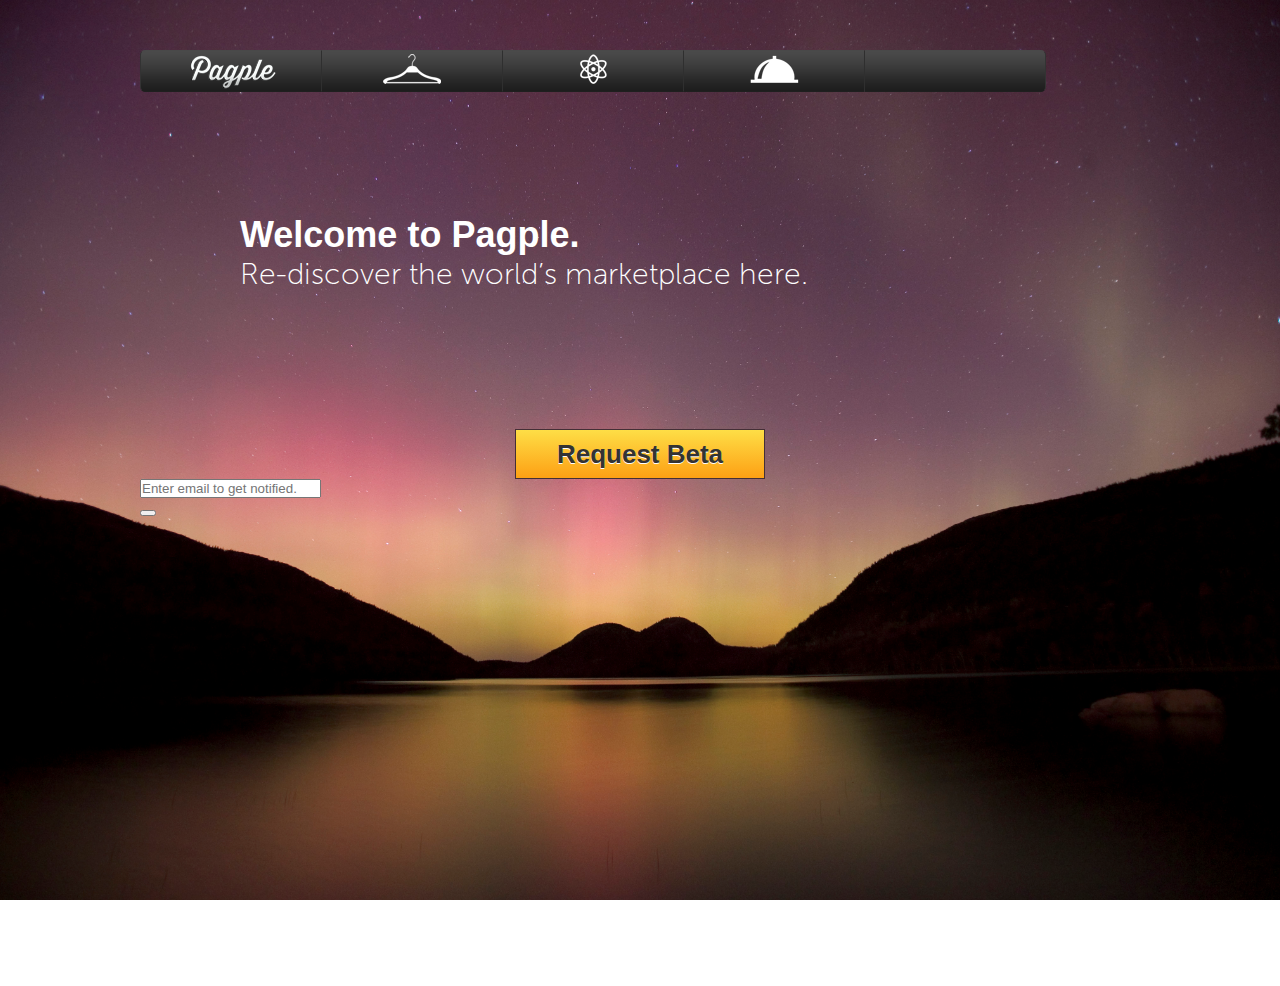
==== Alpha-resource/index.html @ 0ad55d5f "otw main alpha" ====
<!doctype html>
<html>
    
    <head>
        <meta charset="utf-8" prefix="og: http://ogp.me/ns# fb: http://ogp.me/ns/fb# 
                  website: http://ogp.me/ns/website#">
        <meta property="og:type" content="website">
        <meta property="og:url" content="http://pagple.com">
        <meta property="og:image" content="http://pagple.com/img/pagple-impact.jpg">
        <meta property="og:title" content="Pagple">
        <meta property="og:description" content="Reinventing the marketplace user experience">
        <title>Pagple - Reinventing the marketplace user experience</title>
        <!-- CSS LIBRARIES-->
        <link rel="icon" href="ico/favicon1.png" sizes="16x16">
        <link rel="stylesheet" href="css/pagple/pagple.css">
        <link rel="stylesheet" href="css/popover.css"></link>
        <!-- JQUERY LIBRARIES-->
        <script type="text/javascript" src="js/lib/jquery.js"></script>
        <script type="text/javascript" src="js/lib/jquery-ui.js"></script>
        <script type="text/javascript" src="js/lib/jquery-ui-min.js"></script>
        <script type="text/javascript" src="js/lib/jquery.validate.js"></script>
        <script type="text/javascript" src="js/lib/jquery.popover.js"></script>
        <!-- CSS -->
        <link rel="stylesheet" href="css/main-style.css">
        <link rel="stylesheet" href="css/pagpleMainNav.css">
        <link rel="stylesheet" href="css/font.css">
    </head>
    
    <body>
        <div id="body-container">
            <!-- Header -->
            <header></header>
            <nav>
                <ul id="pagpleNav">
                    <li>
                        <a href="http://www.pagple.com/" title="Pagple">
                            <img src="img/home-redir-logo.png" alt="Pagple Logo" />
                        </a>
                    </li>
                    <li>
                        <a href="fashion.html" title="Fashion">
                            <img src="img/fashion-ico.png" alt="" />
                        </a>
                    </li>
                    <li>
                        <a href="technology.html" title="Techonlogy">
                            <img src="img/tech-ico.png" alt="" />
                        </a>
                    </li>
                    <li>
                        <a href="food.html" title="Food">
                            <img src="img/food-ico.png" alt="" />
                        </a>
                    </li>
                    <li>
                        <a href="login.html" title="Sign in">
                            <img src="img/lock.png" alt="" />
                        </a>
                    </li>
                </ul>
            </nav>
            <!-- Body Contents -->
            <div id="body-content">
                <!-- Slogan -->
                <br/>
                <br/>
                <br/>
                <br/>
                <br/>
                <br/>
                <div id="slogan">
                     <h1 id="welcomeTextHeader">
                        Welcome to Pagple.
                    </h1>

                     <h2 id="welcomeText">
                        Re-discover the world’s marketplace here.
                    </h2>

                </div>
                <br/>
                <br/>
                <br/>
                <br/>
                <br/>
                <br/>
                <br/>
                <br/>
                <br/>
                <div id="requestBeta">
                    <button id="reqBetaButton" onclick="toggle(event, 'requestBeta');">Request Beta</button>
                </div>
                <script type="text/javascript">
                    // click on the div

                    function toggle(e, id) {
                        var el = document.getElementById(id);
                        $(el).fadeOut("fast");
                        // el.style.display = (el.style.display == 'none') ? 'block' : 'none';

                        // save it for hiding
                        toggle.el = el;

                        // stop the event right here
                        if (e.stopPropagation)
                            e.stopPropagation();
                        e.cancelBubble = true;
                        return false;
                    }

                     // click outside the div
                    document.onclick = function () {
                        if (toggle.el) {
                            toggle.el.style.display = 'none';
                        }
                    }
                </script>
                <div id="email-container">
                    <div id="email-background">
                        <form action="email.php" method="post" id="email-form">
                            <input type="text" id="email-field" name="email-field" placeholder="Enter email to get notified.">                
                            <button id="email-button"></button>
                        </form>
                    </div>
                </div>
            </div>
        </div>
    </body>

</html>
---- Alpha-resource/css/pagple/pagple.css ----
/*! jQuery UI - v1.10.1 - 2013-03-10
* http://jqueryui.com
* Includes: jquery.ui.core.css, jquery.ui.resizable.css, jquery.ui.selectable.css, jquery.ui.accordion.css, jquery.ui.autocomplete.css, jquery.ui.button.css, jquery.ui.datepicker.css, jquery.ui.dialog.css, jquery.ui.menu.css, jquery.ui.progressbar.css, jquery.ui.slider.css, jquery.ui.spinner.css, jquery.ui.tabs.css, jquery.ui.tooltip.css
* To view and modify this theme, visit http://jqueryui.com/themeroller/?ffDefault=helvetica%20neue%2C%20arial&fwDefault=normal&fsDefault=1.1em&cornerRadius=8px&bgColorHeader=%23f6f6f6&bgTextureHeader=highlight_soft&bgImgOpacityHeader=75&borderColorHeader=%23f6f6f6&fcHeader=%23222222&iconColorHeader=%23222222&bgColorContent=%232b2b2b&bgTextureContent=flat&bgImgOpacityContent=75&borderColorContent=%23aaaaaa&fcContent=%23ffffff&iconColorContent=%23ffffff&bgColorDefault=%23ededed&bgTextureDefault=glass&bgImgOpacityDefault=75&borderColorDefault=%23d3d3d3&fcDefault=%23555555&iconColorDefault=%23000000&bgColorHover=%23e6e6e6&bgTextureHover=glass&bgImgOpacityHover=75&borderColorHover=%23999999&fcHover=%23212121&iconColorHover=%23343233&bgColorActive=%23ffffff&bgTextureActive=glass&bgImgOpacityActive=65&borderColorActive=%23aaaaaa&fcActive=%23000000&iconColorActive=%23000000&bgColorHighlight=%23fbf9ee&bgTextureHighlight=glass&bgImgOpacityHighlight=55&borderColorHighlight=%235a5353&fcHighlight=%23363636&iconColorHighlight=%232e83ff&bgColorError=%23ffffff&bgTextureError=glass&bgImgOpacityError=95&borderColorError=%23cd0a0a&fcError=%23cd0a0a&iconColorError=%23cd0a0a&bgColorOverlay=%23aaaaaa&bgTextureOverlay=flat&bgImgOpacityOverlay=0&opacityOverlay=40&bgColorShadow=%23000000&bgTextureShadow=flat&bgImgOpacityShadow=0&opacityShadow=20&thicknessShadow=1px&offsetTopShadow=-1px&offsetLeftShadow=-1px&cornerRadiusShadow=1px
* Copyright (c) 2013 jQuery Foundation and other contributors Licensed MIT */

/* Layout helpers
----------------------------------*/
.ui-helper-hidden {
	display: none;
}
.ui-helper-hidden-accessible {
	border: 0;
	clip: rect(0 0 0 0);
	height: 1px;
	margin: -1px;
	overflow: hidden;
	padding: 0;
	position: absolute;
	width: 1px;
}
.ui-helper-reset {
	margin: 0;
	padding: 0;
	border: 0;
	outline: 0;
	line-height: 1.3;
	text-decoration: none;
	font-size: 100%;
	list-style: none;
}
.ui-helper-clearfix:before,
.ui-helper-clearfix:after {
	content: "";
	display: table;
	border-collapse: collapse;
}
.ui-helper-clearfix:after {
	clear: both;
}
.ui-helper-clearfix {
	min-height: 0; /* support: IE7 */
}
.ui-helper-zfix {
	width: 100%;
	height: 100%;
	top: 0;
	left: 0;
	position: absolute;
	opacity: 0;
	filter:Alpha(Opacity=0);
}

.ui-front {
	z-index: 100;
}


/* Interaction Cues
----------------------------------*/
.ui-state-disabled {
	cursor: default !important;
}


/* Icons
----------------------------------*/

/* states and images */
.ui-icon {
	display: block;
	text-indent: -99999px;
	overflow: hidden;
	background-repeat: no-repeat;
}


/* Misc visuals
----------------------------------*/

/* Overlays */
.ui-widget-overlay {
	position: fixed;
	top: 0;
	left: 0;
	width: 100%;
	height: 100%;
}
.ui-resizable {
	position: relative;
}
.ui-resizable-handle {
	position: absolute;
	font-size: 0.1px;
	display: block;
}
.ui-resizable-disabled .ui-resizable-handle,
.ui-resizable-autohide .ui-resizable-handle {
	display: none;
}
.ui-resizable-n {
	cursor: n-resize;
	height: 7px;
	width: 100%;
	top: -5px;
	left: 0;
}
.ui-resizable-s {
	cursor: s-resize;
	height: 7px;
	width: 100%;
	bottom: -5px;
	left: 0;
}
.ui-resizable-e {
	cursor: e-resize;
	width: 7px;
	right: -5px;
	top: 0;
	height: 100%;
}
.ui-resizable-w {
	cursor: w-resize;
	width: 7px;
	left: -5px;
	top: 0;
	height: 100%;
}
.ui-resizable-se {
	cursor: se-resize;
	width: 12px;
	height: 12px;
	right: 1px;
	bottom: 1px;
}
.ui-resizable-sw {
	cursor: sw-resize;
	width: 9px;
	height: 9px;
	left: -5px;
	bottom: -5px;
}
.ui-resizable-nw {
	cursor: nw-resize;
	width: 9px;
	height: 9px;
	left: -5px;
	top: -5px;
}
.ui-resizable-ne {
	cursor: ne-resize;
	width: 9px;
	height: 9px;
	right: -5px;
	top: -5px;
}
.ui-selectable-helper {
	position: absolute;
	z-index: 100;
	border: 1px dotted black;
}
.ui-accordion .ui-accordion-header {
	display: block;
	cursor: pointer;
	position: relative;
	margin-top: 2px;
	padding: .5em .5em .5em .7em;
	min-height: 0; /* support: IE7 */
}
.ui-accordion .ui-accordion-icons {
	padding-left: 2.2em;
}
.ui-accordion .ui-accordion-noicons {
	padding-left: .7em;
}
.ui-accordion .ui-accordion-icons .ui-accordion-icons {
	padding-left: 2.2em;
}
.ui-accordion .ui-accordion-header .ui-accordion-header-icon {
	position: absolute;
	left: .5em;
	top: 50%;
	margin-top: -8px;
}
.ui-accordion .ui-accordion-content {
	padding: 1em 2.2em;
	border-top: 0;
	overflow: auto;
}
.ui-autocomplete {
	position: absolute;
	top: 0;
	left: 0;
	cursor: default;
}
.ui-button {
	display: inline-block;
	position: relative;
	padding: 0;
	line-height: normal;
	margin-right: .1em;
	cursor: pointer;
	vertical-align: middle;
	text-align: center;
	overflow: visible; /* removes extra width in IE */
}
.ui-button,
.ui-button:link,
.ui-button:visited,
.ui-button:hover,
.ui-button:active {
	text-decoration: none;
}
/* to make room for the icon, a width needs to be set here */
.ui-button-icon-only {
	width: 2.2em;
}
/* button elements seem to need a little more width */
button.ui-button-icon-only {
	width: 2.4em;
}
.ui-button-icons-only {
	width: 3.4em;
}
button.ui-button-icons-only {
	width: 3.7em;
}

/* button text element */
.ui-button .ui-button-text {
	display: block;
	line-height: normal;
}
.ui-button-text-only .ui-button-text {
	padding: .4em 1em;
}
.ui-button-icon-only .ui-button-text,
.ui-button-icons-only .ui-button-text {
	padding: .4em;
	text-indent: -9999999px;
}
.ui-button-text-icon-primary .ui-button-text,
.ui-button-text-icons .ui-button-text {
	padding: .4em 1em .4em 2.1em;
}
.ui-button-text-icon-secondary .ui-button-text,
.ui-button-text-icons .ui-button-text {
	padding: .4em 2.1em .4em 1em;
}
.ui-button-text-icons .ui-button-text {
	padding-left: 2.1em;
	padding-right: 2.1em;
}
/* no icon support for input elements, provide padding by default */
input.ui-button {
	padding: .4em 1em;
}

/* button icon element(s) */
.ui-button-icon-only .ui-icon,
.ui-button-text-icon-primary .ui-icon,
.ui-button-text-icon-secondary .ui-icon,
.ui-button-text-icons .ui-icon,
.ui-button-icons-only .ui-icon {
	position: absolute;
	top: 50%;
	margin-top: -8px;
}
.ui-button-icon-only .ui-icon {
	left: 50%;
	margin-left: -8px;
}
.ui-button-text-icon-primary .ui-button-icon-primary,
.ui-button-text-icons .ui-button-icon-primary,
.ui-button-icons-only .ui-button-icon-primary {
	left: .5em;
}
.ui-button-text-icon-secondary .ui-button-icon-secondary,
.ui-button-text-icons .ui-button-icon-secondary,
.ui-button-icons-only .ui-button-icon-secondary {
	right: .5em;
}

/* button sets */
.ui-buttonset {
	margin-right: 7px;
}
.ui-buttonset .ui-button {
	margin-left: 0;
	margin-right: -.3em;
}

/* workarounds */
/* reset extra padding in Firefox, see h5bp.com/l */
input.ui-button::-moz-focus-inner,
button.ui-button::-moz-focus-inner {
	border: 0;
	padding: 0;
}
.ui-datepicker {
	width: 17em;
	padding: .2em .2em 0;
	display: none;
}
.ui-datepicker .ui-datepicker-header {
	position: relative;
	padding: .2em 0;
}
.ui-datepicker .ui-datepicker-prev,
.ui-datepicker .ui-datepicker-next {
	position: absolute;
	top: 2px;
	width: 1.8em;
	height: 1.8em;
}
.ui-datepicker .ui-datepicker-prev-hover,
.ui-datepicker .ui-datepicker-next-hover {
	top: 1px;
}
.ui-datepicker .ui-datepicker-prev {
	left: 2px;
}
.ui-datepicker .ui-datepicker-next {
	right: 2px;
}
.ui-datepicker .ui-datepicker-prev-hover {
	left: 1px;
}
.ui-datepicker .ui-datepicker-next-hover {
	right: 1px;
}
.ui-datepicker .ui-datepicker-prev span,
.ui-datepicker .ui-datepicker-next span {
	display: block;
	position: absolute;
	left: 50%;
	margin-left: -8px;
	top: 50%;
	margin-top: -8px;
}
.ui-datepicker .ui-datepicker-title {
	margin: 0 2.3em;
	line-height: 1.8em;
	text-align: center;
}
.ui-datepicker .ui-datepicker-title select {
	font-size: 1em;
	margin: 1px 0;
}
.ui-datepicker select.ui-datepicker-month-year {
	width: 100%;
}
.ui-datepicker select.ui-datepicker-month,
.ui-datepicker select.ui-datepicker-year {
	width: 49%;
}
.ui-datepicker table {
	width: 100%;
	font-size: .9em;
	border-collapse: collapse;
	margin: 0 0 .4em;
}
.ui-datepicker th {
	padding: .7em .3em;
	text-align: center;
	font-weight: bold;
	border: 0;
}
.ui-datepicker td {
	border: 0;
	padding: 1px;
}
.ui-datepicker td span,
.ui-datepicker td a {
	display: block;
	padding: .2em;
	text-align: right;
	text-decoration: none;
}
.ui-datepicker .ui-datepicker-buttonpane {
	background-image: none;
	margin: .7em 0 0 0;
	padding: 0 .2em;
	border-left: 0;
	border-right: 0;
	border-bottom: 0;
}
.ui-datepicker .ui-datepicker-buttonpane button {
	float: right;
	margin: .5em .2em .4em;
	cursor: pointer;
	padding: .2em .6em .3em .6em;
	width: auto;
	overflow: visible;
}
.ui-datepicker .ui-datepicker-buttonpane button.ui-datepicker-current {
	float: left;
}

/* with multiple calendars */
.ui-datepicker.ui-datepicker-multi {
	width: auto;
}
.ui-datepicker-multi .ui-datepicker-group {
	float: left;
}
.ui-datepicker-multi .ui-datepicker-group table {
	width: 95%;
	margin: 0 auto .4em;
}
.ui-datepicker-multi-2 .ui-datepicker-group {
	width: 50%;
}
.ui-datepicker-multi-3 .ui-datepicker-group {
	width: 33.3%;
}
.ui-datepicker-multi-4 .ui-datepicker-group {
	width: 25%;
}
.ui-datepicker-multi .ui-datepicker-group-last .ui-datepicker-header,
.ui-datepicker-multi .ui-datepicker-group-middle .ui-datepicker-header {
	border-left-width: 0;
}
.ui-datepicker-multi .ui-datepicker-buttonpane {
	clear: left;
}
.ui-datepicker-row-break {
	clear: both;
	width: 100%;
	font-size: 0;
}

/* RTL support */
.ui-datepicker-rtl {
	direction: rtl;
}
.ui-datepicker-rtl .ui-datepicker-prev {
	right: 2px;
	left: auto;
}
.ui-datepicker-rtl .ui-datepicker-next {
	left: 2px;
	right: auto;
}
.ui-datepicker-rtl .ui-datepicker-prev:hover {
	right: 1px;
	left: auto;
}
.ui-datepicker-rtl .ui-datepicker-next:hover {
	left: 1px;
	right: auto;
}
.ui-datepicker-rtl .ui-datepicker-buttonpane {
	clear: right;
}
.ui-datepicker-rtl .ui-datepicker-buttonpane button {
	float: left;
}
.ui-datepicker-rtl .ui-datepicker-buttonpane button.ui-datepicker-current,
.ui-datepicker-rtl .ui-datepicker-group {
	float: right;
}
.ui-datepicker-rtl .ui-datepicker-group-last .ui-datepicker-header,
.ui-datepicker-rtl .ui-datepicker-group-middle .ui-datepicker-header {
	border-right-width: 0;
	border-left-width: 1px;
}
.ui-dialog {
	position: absolute;
	top: 0;
	left: 0;
	padding: .2em;
	outline: 0;
}
.ui-dialog .ui-dialog-titlebar {
	padding: .4em 1em;
	position: relative;
}
.ui-dialog .ui-dialog-title {
	float: left;
	margin: .1em 0;
	white-space: nowrap;
	width: 90%;
	overflow: hidden;
	text-overflow: ellipsis;
}
.ui-dialog .ui-dialog-titlebar-close {
	position: absolute;
	right: .3em;
	top: 50%;
	width: 21px;
	margin: -10px 0 0 0;
	padding: 1px;
	height: 20px;
}
.ui-dialog .ui-dialog-content {
	position: relative;
	border: 0;
	padding: .5em 1em;
	background: none;
	overflow: auto;
}
.ui-dialog .ui-dialog-buttonpane {
	text-align: left;
	border-width: 1px 0 0 0;
	background-image: none;
	margin-top: .5em;
	padding: .3em 1em .5em .4em;
}
.ui-dialog .ui-dialog-buttonpane .ui-dialog-buttonset {
	float: right;
}
.ui-dialog .ui-dialog-buttonpane button {
	margin: .5em .4em .5em 0;
	cursor: pointer;
}
.ui-dialog .ui-resizable-se {
	width: 12px;
	height: 12px;
	right: -5px;
	bottom: -5px;
	background-position: 16px 16px;
}
.ui-draggable .ui-dialog-titlebar {
	cursor: move;
}
.ui-menu {
	list-style: none;
	padding: 2px;
	margin: 0;
	display: block;
	outline: none;
}
.ui-menu .ui-menu {
	margin-top: -3px;
	position: absolute;
}
.ui-menu .ui-menu-item {
	margin: 0;
	padding: 0;
	width: 100%;
}
.ui-menu .ui-menu-divider {
	margin: 5px -2px 5px -2px;
	height: 0;
	font-size: 0;
	line-height: 0;
	border-width: 1px 0 0 0;
}
.ui-menu .ui-menu-item a {
	text-decoration: none;
	display: block;
	padding: 2px .4em;
	line-height: 1.5;
	min-height: 0; /* support: IE7 */
	font-weight: normal;
}
.ui-menu .ui-menu-item a.ui-state-focus,
.ui-menu .ui-menu-item a.ui-state-active {
	font-weight: normal;
	margin: -1px;
}

.ui-menu .ui-state-disabled {
	font-weight: normal;
	margin: .4em 0 .2em;
	line-height: 1.5;
}
.ui-menu .ui-state-disabled a {
	cursor: default;
}

/* icon support */
.ui-menu-icons {
	position: relative;
}
.ui-menu-icons .ui-menu-item a {
	position: relative;
	padding-left: 2em;
}

/* left-aligned */
.ui-menu .ui-icon {
	position: absolute;
	top: .2em;
	left: .2em;
}

/* right-aligned */
.ui-menu .ui-menu-icon {
	position: static;
	float: right;
}
.ui-progressbar {
	height: 2em;
	text-align: left;
	overflow: hidden;
}
.ui-progressbar .ui-progressbar-value {
	margin: -1px;
	height: 100%;
}
.ui-progressbar .ui-progressbar-overlay {
	background: url("images/animated-overlay.gif");
	height: 100%;
	filter: alpha(opacity=25);
	opacity: 0.25;
}
.ui-progressbar-indeterminate .ui-progressbar-value {
	background-image: none;
}
.ui-slider {
	position: relative;
	text-align: left;
}
.ui-slider .ui-slider-handle {
	position: absolute;
	z-index: 2;
	width: 1.2em;
	height: 1.2em;
	cursor: default;
}
.ui-slider .ui-slider-range {
	position: absolute;
	z-index: 1;
	font-size: .7em;
	display: block;
	border: 0;
	background-position: 0 0;
}

/* For IE8 - See #6727 */
.ui-slider.ui-state-disabled .ui-slider-handle,
.ui-slider.ui-state-disabled .ui-slider-range {
	filter: inherit;
}

.ui-slider-horizontal {
	height: .8em;
}
.ui-slider-horizontal .ui-slider-handle {
	top: -.3em;
	margin-left: -.6em;
}
.ui-slider-horizontal .ui-slider-range {
	top: 0;
	height: 100%;
}
.ui-slider-horizontal .ui-slider-range-min {
	left: 0;
}
.ui-slider-horizontal .ui-slider-range-max {
	right: 0;
}

.ui-slider-vertical {
	width: .8em;
	height: 100px;
}
.ui-slider-vertical .ui-slider-handle {
	left: -.3em;
	margin-left: 0;
	margin-bottom: -.6em;
}
.ui-slider-vertical .ui-slider-range {
	left: 0;
	width: 100%;
}
.ui-slider-vertical .ui-slider-range-min {
	bottom: 0;
}
.ui-slider-vertical .ui-slider-range-max {
	top: 0;
}
.ui-spinner {
	position: relative;
	display: inline-block;
	overflow: hidden;
	padding: 0;
	vertical-align: middle;
}
.ui-spinner-input {
	border: none;
	background: none;
	color: inherit;
	padding: 0;
	margin: .2em 0;
	vertical-align: middle;
	margin-left: .4em;
	margin-right: 22px;
}
.ui-spinner-button {
	width: 16px;
	height: 50%;
	font-size: .5em;
	padding: 0;
	margin: 0;
	text-align: center;
	position: absolute;
	cursor: default;
	display: block;
	overflow: hidden;
	right: 0;
}
/* more specificity required here to overide default borders */
.ui-spinner a.ui-spinner-button {
	border-top: none;
	border-bottom: none;
	border-right: none;
}
/* vertical centre icon */
.ui-spinner .ui-icon {
	position: absolute;
	margin-top: -8px;
	top: 50%;
	left: 0;
}
.ui-spinner-up {
	top: 0;
}
.ui-spinner-down {
	bottom: 0;
}

/* TR overrides */
.ui-spinner .ui-icon-triangle-1-s {
	/* need to fix icons sprite */
	background-position: -65px -16px;
}
.ui-tabs {
	position: relative;/* position: relative prevents IE scroll bug (element with position: relative inside container with overflow: auto appear as "fixed") */
	padding: .2em;
}
.ui-tabs .ui-tabs-nav {
	margin: 0;
	padding: .2em .2em 0;
}
.ui-tabs .ui-tabs-nav li {
	list-style: none;
	float: left;
	position: relative;
	top: 0;
	margin: 1px .2em 0 0;
	border-bottom: 0;
	padding: 0;
	white-space: nowrap;
}
.ui-tabs .ui-tabs-nav li a {
	float: left;
	padding: .5em 1em;
	text-decoration: none;
}
.ui-tabs .ui-tabs-nav li.ui-tabs-active {
	margin-bottom: -1px;
	padding-bottom: 1px;
}
.ui-tabs .ui-tabs-nav li.ui-tabs-active a,
.ui-tabs .ui-tabs-nav li.ui-state-disabled a,
.ui-tabs .ui-tabs-nav li.ui-tabs-loading a {
	cursor: text;
}
.ui-tabs .ui-tabs-nav li a, /* first selector in group seems obsolete, but required to overcome bug in Opera applying cursor: text overall if defined elsewhere... */
.ui-tabs-collapsible .ui-tabs-nav li.ui-tabs-active a {
	cursor: pointer;
}
.ui-tabs .ui-tabs-panel {
	display: block;
	border-width: 0;
	padding: 1em 1.4em;
	background: none;
}
.ui-tooltip {
	padding: 8px;
	position: absolute;
	z-index: 9999;
	max-width: 300px;
	-webkit-box-shadow: 0 0 5px #aaa;
	box-shadow: 0 0 5px #aaa;
}
body .ui-tooltip {
	border-width: 2px;
}

/* Component containers
----------------------------------*/
.ui-widget {
	font-family: helvetica neue, arial;
	font-size: 1.1em;
}
.ui-widget .ui-widget {
	font-size: 1em;
}
.ui-widget input,
.ui-widget select,
.ui-widget textarea,
.ui-widget button {
	font-family: helvetica neue, arial;
	font-size: 1em;
}
.ui-widget-content {
	border: 1px solid #aaaaaa;
	background: #2b2b2b url(images/ui-bg_flat_75_2b2b2b_40x100.png) 50% 50% repeat-x;
	color: #ffffff;
}
.ui-widget-content a {
	color: #ffffff;
}
.ui-widget-header {
	border: 1px solid #f6f6f6;
	background: #f6f6f6 url(images/ui-bg_highlight-soft_75_f6f6f6_1x100.png) 50% 50% repeat-x;
	color: #222222;
	font-weight: bold;
}
.ui-widget-header a {
	color: #222222;
}

/* Interaction states
----------------------------------*/
.ui-state-default,
.ui-widget-content .ui-state-default,
.ui-widget-header .ui-state-default {
	border: 1px solid #d3d3d3;
	background: #ededed url(images/ui-bg_glass_75_ededed_1x400.png) 50% 50% repeat-x;
	font-weight: normal;
	color: #555555;
}
.ui-state-default a,
.ui-state-default a:link,
.ui-state-default a:visited {
	color: #555555;
	text-decoration: none;
}
.ui-state-hover,
.ui-widget-content .ui-state-hover,
.ui-widget-header .ui-state-hover,
.ui-state-focus,
.ui-widget-content .ui-state-focus,
.ui-widget-header .ui-state-focus {
	border: 1px solid #999999;
	background: #e6e6e6 url(images/ui-bg_glass_75_e6e6e6_1x400.png) 50% 50% repeat-x;
	font-weight: normal;
	color: #212121;
}
.ui-state-hover a,
.ui-state-hover a:hover,
.ui-state-hover a:link,
.ui-state-hover a:visited {
	color: #212121;
	text-decoration: none;
}
.ui-state-active,
.ui-widget-content .ui-state-active,
.ui-widget-header .ui-state-active {
	border: 1px solid #aaaaaa;
	background: #ffffff url(images/ui-bg_glass_65_ffffff_1x400.png) 50% 50% repeat-x;
	font-weight: normal;
	color: #000000;
}
.ui-state-active a,
.ui-state-active a:link,
.ui-state-active a:visited {
	color: #000000;
	text-decoration: none;
}

/* Interaction Cues
----------------------------------*/
.ui-state-highlight,
.ui-widget-content .ui-state-highlight,
.ui-widget-header .ui-state-highlight {
	border: 1px solid #5a5353;
	background: #fbf9ee url(images/ui-bg_glass_55_fbf9ee_1x400.png) 50% 50% repeat-x;
	color: #363636;
}
.ui-state-highlight a,
.ui-widget-content .ui-state-highlight a,
.ui-widget-header .ui-state-highlight a {
	color: #363636;
}
.ui-state-error,
.ui-widget-content .ui-state-error,
.ui-widget-header .ui-state-error {
	border: 1px solid #cd0a0a;
	background: #ffffff url(images/ui-bg_glass_95_ffffff_1x400.png) 50% 50% repeat-x;
	color: #cd0a0a;
}
.ui-state-error a,
.ui-widget-content .ui-state-error a,
.ui-widget-header .ui-state-error a {
	color: #cd0a0a;
}
.ui-state-error-text,
.ui-widget-content .ui-state-error-text,
.ui-widget-header .ui-state-error-text {
	color: #cd0a0a;
}
.ui-priority-primary,
.ui-widget-content .ui-priority-primary,
.ui-widget-header .ui-priority-primary {
	font-weight: bold;
}
.ui-priority-secondary,
.ui-widget-content .ui-priority-secondary,
.ui-widget-header .ui-priority-secondary {
	opacity: .7;
	filter:Alpha(Opacity=70);
	font-weight: normal;
}
.ui-state-disabled,
.ui-widget-content .ui-state-disabled,
.ui-widget-header .ui-state-disabled {
	opacity: .35;
	filter:Alpha(Opacity=35);
	background-image: none;
}
.ui-state-disabled .ui-icon {
	filter:Alpha(Opacity=35); /* For IE8 - See #6059 */
}

/* Icons
----------------------------------*/

/* states and images */
.ui-icon {
	width: 16px;
	height: 16px;
	background-position: 16px 16px;
}
.ui-icon,
.ui-widget-content .ui-icon {
	background-image: url(images/ui-icons_ffffff_256x240.png);
}
.ui-widget-header .ui-icon {
	background-image: url(images/ui-icons_222222_256x240.png);
}
.ui-state-default .ui-icon {
	background-image: url(images/ui-icons_000000_256x240.png);
}
.ui-state-hover .ui-icon,
.ui-state-focus .ui-icon {
	background-image: url(images/ui-icons_343233_256x240.png);
}
.ui-state-active .ui-icon {
	background-image: url(images/ui-icons_000000_256x240.png);
}
.ui-state-highlight .ui-icon {
	background-image: url(images/ui-icons_2e83ff_256x240.png);
}
.ui-state-error .ui-icon,
.ui-state-error-text .ui-icon {
	background-image: url(images/ui-icons_cd0a0a_256x240.png);
}

/* positioning */
.ui-icon-carat-1-n { background-position: 0 0; }
.ui-icon-carat-1-ne { background-position: -16px 0; }
.ui-icon-carat-1-e { background-position: -32px 0; }
.ui-icon-carat-1-se { background-position: -48px 0; }
.ui-icon-carat-1-s { background-position: -64px 0; }
.ui-icon-carat-1-sw { background-position: -80px 0; }
.ui-icon-carat-1-w { background-position: -96px 0; }
.ui-icon-carat-1-nw { background-position: -112px 0; }
.ui-icon-carat-2-n-s { background-position: -128px 0; }
.ui-icon-carat-2-e-w { background-position: -144px 0; }
.ui-icon-triangle-1-n { background-position: 0 -16px; }
.ui-icon-triangle-1-ne { background-position: -16px -16px; }
.ui-icon-triangle-1-e { background-position: -32px -16px; }
.ui-icon-triangle-1-se { background-position: -48px -16px; }
.ui-icon-triangle-1-s { background-position: -64px -16px; }
.ui-icon-triangle-1-sw { background-position: -80px -16px; }
.ui-icon-triangle-1-w { background-position: -96px -16px; }
.ui-icon-triangle-1-nw { background-position: -112px -16px; }
.ui-icon-triangle-2-n-s { background-position: -128px -16px; }
.ui-icon-triangle-2-e-w { background-position: -144px -16px; }
.ui-icon-arrow-1-n { background-position: 0 -32px; }
.ui-icon-arrow-1-ne { background-position: -16px -32px; }
.ui-icon-arrow-1-e { background-position: -32px -32px; }
.ui-icon-arrow-1-se { background-position: -48px -32px; }
.ui-icon-arrow-1-s { background-position: -64px -32px; }
.ui-icon-arrow-1-sw { background-position: -80px -32px; }
.ui-icon-arrow-1-w { background-position: -96px -32px; }
.ui-icon-arrow-1-nw { background-position: -112px -32px; }
.ui-icon-arrow-2-n-s { background-position: -128px -32px; }
.ui-icon-arrow-2-ne-sw { background-position: -144px -32px; }
.ui-icon-arrow-2-e-w { background-position: -160px -32px; }
.ui-icon-arrow-2-se-nw { background-position: -176px -32px; }
.ui-icon-arrowstop-1-n { background-position: -192px -32px; }
.ui-icon-arrowstop-1-e { background-position: -208px -32px; }
.ui-icon-arrowstop-1-s { background-position: -224px -32px; }
.ui-icon-arrowstop-1-w { background-position: -240px -32px; }
.ui-icon-arrowthick-1-n { background-position: 0 -48px; }
.ui-icon-arrowthick-1-ne { background-position: -16px -48px; }
.ui-icon-arrowthick-1-e { background-position: -32px -48px; }
.ui-icon-arrowthick-1-se { background-position: -48px -48px; }
.ui-icon-arrowthick-1-s { background-position: -64px -48px; }
.ui-icon-arrowthick-1-sw { background-position: -80px -48px; }
.ui-icon-arrowthick-1-w { background-position: -96px -48px; }
.ui-icon-arrowthick-1-nw { background-position: -112px -48px; }
.ui-icon-arrowthick-2-n-s { background-position: -128px -48px; }
.ui-icon-arrowthick-2-ne-sw { background-position: -144px -48px; }
.ui-icon-arrowthick-2-e-w { background-position: -160px -48px; }
.ui-icon-arrowthick-2-se-nw { background-position: -176px -48px; }
.ui-icon-arrowthickstop-1-n { background-position: -192px -48px; }
.ui-icon-arrowthickstop-1-e { background-position: -208px -48px; }
.ui-icon-arrowthickstop-1-s { background-position: -224px -48px; }
.ui-icon-arrowthickstop-1-w { background-position: -240px -48px; }
.ui-icon-arrowreturnthick-1-w { background-position: 0 -64px; }
.ui-icon-arrowreturnthick-1-n { background-position: -16px -64px; }
.ui-icon-arrowreturnthick-1-e { background-position: -32px -64px; }
.ui-icon-arrowreturnthick-1-s { background-position: -48px -64px; }
.ui-icon-arrowreturn-1-w { background-position: -64px -64px; }
.ui-icon-arrowreturn-1-n { background-position: -80px -64px; }
.ui-icon-arrowreturn-1-e { background-position: -96px -64px; }
.ui-icon-arrowreturn-1-s { background-position: -112px -64px; }
.ui-icon-arrowrefresh-1-w { background-position: -128px -64px; }
.ui-icon-arrowrefresh-1-n { background-position: -144px -64px; }
.ui-icon-arrowrefresh-1-e { background-position: -160px -64px; }
.ui-icon-arrowrefresh-1-s { background-position: -176px -64px; }
.ui-icon-arrow-4 { background-position: 0 -80px; }
.ui-icon-arrow-4-diag { background-position: -16px -80px; }
.ui-icon-extlink { background-position: -32px -80px; }
.ui-icon-newwin { background-position: -48px -80px; }
.ui-icon-refresh { background-position: -64px -80px; }
.ui-icon-shuffle { background-position: -80px -80px; }
.ui-icon-transfer-e-w { background-position: -96px -80px; }
.ui-icon-transferthick-e-w { background-position: -112px -80px; }
.ui-icon-folder-collapsed { background-position: 0 -96px; }
.ui-icon-folder-open { background-position: -16px -96px; }
.ui-icon-document { background-position: -32px -96px; }
.ui-icon-document-b { background-position: -48px -96px; }
.ui-icon-note { background-position: -64px -96px; }
.ui-icon-mail-closed { background-position: -80px -96px; }
.ui-icon-mail-open { background-position: -96px -96px; }
.ui-icon-suitcase { background-position: -112px -96px; }
.ui-icon-comment { background-position: -128px -96px; }
.ui-icon-person { background-position: -144px -96px; }
.ui-icon-print { background-position: -160px -96px; }
.ui-icon-trash { background-position: -176px -96px; }
.ui-icon-locked { background-position: -192px -96px; }
.ui-icon-unlocked { background-position: -208px -96px; }
.ui-icon-bookmark { background-position: -224px -96px; }
.ui-icon-tag { background-position: -240px -96px; }
.ui-icon-home { background-position: 0 -112px; }
.ui-icon-flag { background-position: -16px -112px; }
.ui-icon-calendar { background-position: -32px -112px; }
.ui-icon-cart { background-position: -48px -112px; }
.ui-icon-pencil { background-position: -64px -112px; }
.ui-icon-clock { background-position: -80px -112px; }
.ui-icon-disk { background-position: -96px -112px; }
.ui-icon-calculator { background-position: -112px -112px; }
.ui-icon-zoomin { background-position: -128px -112px; }
.ui-icon-zoomout { background-position: -144px -112px; }
.ui-icon-search { background-position: -160px -112px; }
.ui-icon-wrench { background-position: -176px -112px; }
.ui-icon-gear { background-position: -192px -112px; }
.ui-icon-heart { background-position: -208px -112px; }
.ui-icon-star { background-position: -224px -112px; }
.ui-icon-link { background-position: -240px -112px; }
.ui-icon-cancel { background-position: 0 -128px; }
.ui-icon-plus { background-position: -16px -128px; }
.ui-icon-plusthick { background-position: -32px -128px; }
.ui-icon-minus { background-position: -48px -128px; }
.ui-icon-minusthick { background-position: -64px -128px; }
.ui-icon-close { background-position: -80px -128px; }
.ui-icon-closethick { background-position: -96px -128px; }
.ui-icon-key { background-position: -112px -128px; }
.ui-icon-lightbulb { background-position: -128px -128px; }
.ui-icon-scissors { background-position: -144px -128px; }
.ui-icon-clipboard { background-position: -160px -128px; }
.ui-icon-copy { background-position: -176px -128px; }
.ui-icon-contact { background-position: -192px -128px; }
.ui-icon-image { background-position: -208px -128px; }
.ui-icon-video { background-position: -224px -128px; }
.ui-icon-script { background-position: -240px -128px; }
.ui-icon-alert { background-position: 0 -144px; }
.ui-icon-info { background-position: -16px -144px; }
.ui-icon-notice { background-position: -32px -144px; }
.ui-icon-help { background-position: -48px -144px; }
.ui-icon-check { background-position: -64px -144px; }
.ui-icon-bullet { background-position: -80px -144px; }
.ui-icon-radio-on { background-position: -96px -144px; }
.ui-icon-radio-off { background-position: -112px -144px; }
.ui-icon-pin-w { background-position: -128px -144px; }
.ui-icon-pin-s { background-position: -144px -144px; }
.ui-icon-play { background-position: 0 -160px; }
.ui-icon-pause { background-position: -16px -160px; }
.ui-icon-seek-next { background-position: -32px -160px; }
.ui-icon-seek-prev { background-position: -48px -160px; }
.ui-icon-seek-end { background-position: -64px -160px; }
.ui-icon-seek-start { background-position: -80px -160px; }
/* ui-icon-seek-first is deprecated, use ui-icon-seek-start instead */
.ui-icon-seek-first { background-position: -80px -160px; }
.ui-icon-stop { background-position: -96px -160px; }
.ui-icon-eject { background-position: -112px -160px; }
.ui-icon-volume-off { background-position: -128px -160px; }
.ui-icon-volume-on { background-position: -144px -160px; }
.ui-icon-power { background-position: 0 -176px; }
.ui-icon-signal-diag { background-position: -16px -176px; }
.ui-icon-signal { background-position: -32px -176px; }
.ui-icon-battery-0 { background-position: -48px -176px; }
.ui-icon-battery-1 { background-position: -64px -176px; }
.ui-icon-battery-2 { background-position: -80px -176px; }
.ui-icon-battery-3 { background-position: -96px -176px; }
.ui-icon-circle-plus { background-position: 0 -192px; }
.ui-icon-circle-minus { background-position: -16px -192px; }
.ui-icon-circle-close { background-position: -32px -192px; }
.ui-icon-circle-triangle-e { background-position: -48px -192px; }
.ui-icon-circle-triangle-s { background-position: -64px -192px; }
.ui-icon-circle-triangle-w { background-position: -80px -192px; }
.ui-icon-circle-triangle-n { background-position: -96px -192px; }
.ui-icon-circle-arrow-e { background-position: -112px -192px; }
.ui-icon-circle-arrow-s { background-position: -128px -192px; }
.ui-icon-circle-arrow-w { background-position: -144px -192px; }
.ui-icon-circle-arrow-n { background-position: -160px -192px; }
.ui-icon-circle-zoomin { background-position: -176px -192px; }
.ui-icon-circle-zoomout { background-position: -192px -192px; }
.ui-icon-circle-check { background-position: -208px -192px; }
.ui-icon-circlesmall-plus { background-position: 0 -208px; }
.ui-icon-circlesmall-minus { background-position: -16px -208px; }
.ui-icon-circlesmall-close { background-position: -32px -208px; }
.ui-icon-squaresmall-plus { background-position: -48px -208px; }
.ui-icon-squaresmall-minus { background-position: -64px -208px; }
.ui-icon-squaresmall-close { background-position: -80px -208px; }
.ui-icon-grip-dotted-vertical { background-position: 0 -224px; }
.ui-icon-grip-dotted-horizontal { background-position: -16px -224px; }
.ui-icon-grip-solid-vertical { background-position: -32px -224px; }
.ui-icon-grip-solid-horizontal { background-position: -48px -224px; }
.ui-icon-gripsmall-diagonal-se { background-position: -64px -224px; }
.ui-icon-grip-diagonal-se { background-position: -80px -224px; }


/* Misc visuals
----------------------------------*/

/* Corner radius */
.ui-corner-all,
.ui-corner-top,
.ui-corner-left,
.ui-corner-tl {
	border-top-left-radius: 8px;
}
.ui-corner-all,
.ui-corner-top,
.ui-corner-right,
.ui-corner-tr {
	border-top-right-radius: 8px;
}
.ui-corner-all,
.ui-corner-bottom,
.ui-corner-left,
.ui-corner-bl {
	border-bottom-left-radius: 8px;
}
.ui-corner-all,
.ui-corner-bottom,
.ui-corner-right,
.ui-corner-br {
	border-bottom-right-radius: 8px;
}

/* Overlays */
.ui-widget-overlay {
	background: #aaaaaa url(images/ui-bg_flat_0_aaaaaa_40x100.png) 50% 50% repeat-x;
	opacity: .4;
	filter: Alpha(Opacity=40);
}
.ui-widget-shadow {
	margin: -1px 0 0 -1px;
	padding: 1px;
	background: #000000 url(images/ui-bg_flat_0_000000_40x100.png) 50% 50% repeat-x;
	opacity: .2;
	filter: Alpha(Opacity=20);
	border-radius: 1px;
}
---- Alpha-resource/css/popover.css ----
/**
 * jQuery.popover example stylesheet.
 * By Davey IJzermans
 * http://daveyyzermans.nl
 * 
 * License: public domain
 */
.popover {
  position: absolute;
  top: 0;
  left: 0;
  max-height: 240px;
  width: 220px;
  display: none;
  -webkit-box-shadow: 0 1px 5px 0 rgba(0, 0, 0, 0.1);
  box-shadow: 0 1px 5px 0 rgba(0, 0, 0, 0.1);
}
.popover.wider {  width: 340px }
.popover.large {
  width: 470px;
  max-height: 350px;
}
.popover .arrow,
.popover .top-arrow {
  position: absolute;
  top: 0;
  left: 50%;
  margin: -10px 0 0 -3px;
  width: 0;
  height: 0;
  border-top: 5px solid transparent;
  border-left: 5px solid transparent;
  border-right: 5px solid transparent;
  border-bottom: 5px solid #121212;
}
.popover .bottom-arrow {
  top: 100%;
  left: 50%;
  margin: 0 0 0 -3px;
  border-top: 5px solid #121212;
  border-bottom: 5px solid transparent;
}
.popover .left-arrow {
  top: 50%;
  left: -10px;
  margin: -3px 0 0;
  border-right: 5px solid #121212;
  border-bottom: 5px solid transparent;
}
.popover .right-arrow {
  top: 50%;
  left: 100%;
  margin: -3px 0 0;
  border-left: 5px solid #121212;
  border-bottom: 5px solid transparent;
}
.popover .wrap {
  background: white;
  border: 3px solid #121212;
  border-radius: 4px;
  -moz-border-radius: 4px;
  -webkit-border-radius: 4px;
}
.popover .title {
  background: #121212 url(popover_gradient.png) repeat-x;
  color: white;
  font-size: 1.3em;
  text-align: center;
  padding: 8px 0 0 0;
  height: 27px;
}
.popover .content {
  padding: 15px;
  max-height: 175px;
  overflow: auto;
  line-height: 1.3em;
  font-size: 0.9em;
}
.popover.large .content {  max-height: 285px }
---- Alpha-resource/css/main-style.css ----
/*    main-style.css
**    Pagple
**
**    Created by Matthias Ryne Cheow on 05/03/13.
*/
@import url('font.css');
@charset "utf-8";

/* HTML ELEMENTS */
#welcomeTextHeader {
  font-family: Arial, MuseoSans, "Lucida Grande","Lucida Sans Unicode",Helvetica,Arial,Verdana,sans-serif;
  font-weight: 700;
  text-align: left;
  color: #ffffff;
  font-size: 36px;
  /*letter-spacing: -1px;*/
}
#welcomeText {
  font: MuseoSans, "Lucida Grande","Lucida Sans Unicode",Helvetica,Arial,Verdana,sans-serif;
  font-weight: lighter;
  text-align: left;
  color: #ffffff;
  font-size: 30px;
  /*letter-spacing: -1px;*/
}
body,
html {
  width: 100%;
  height: 100%;
  font-family: MuseoSans;
}

fieldset { padding:0; border:0; margin-top:25px; }
.ui-dialog .ui-state-error { padding: .3em; }
.validateTips { border: 1px solid transparent; padding: 0.3em; }
label, input { display:block; }
input.text { margin-bottom:12px; width:90%; padding: .4em; }

body {
  background: url('../img/background.jpg') no-repeat center fixed;
  -webkit-background-size: cover;
  -moz-background-size: cover;
  -o-background-size: cover;
  background-size: cover;
}
#body-container {
  position: relative;
  min-height: 600px;
  width: 100%;
  height: 100%;
  padding-bottom: 36px;
}
/* --------
 *  Button 
 * --------
**/

#requestBeta {  
  margin: 0 auto;
  width: 250px;
  height: 50px;
}

#reqBetaButton {

  width: 250px;
  height: 50px;
  font-family: Arial, MuseoSans, "Lucida Grande","Lucida Sans Unicode",Helvetica,Arial,Verdana,sans-serif;
  font-weight: 700;
  text-align: center;
  color: #333333;
  font-size: 26px;
  border: solid 1.5px #442f36;
  background: #f78d1d;
  background: -webkit-gradient(linear, left top, left bottom, from(#fede46), to(#fda014));
  background: -moz-linear-gradient(top,  #fede46,  #fda014);
  filter: progid:DXImageTransform.Microsoft.gradient(startColorstr='#fede46', endColorstr='#fda014');
  -moz-border-radius: 0px;
    -webkit-border-radius: 0px;
    border-radius: 0px;
    text-shadow: 0px 1px #ffffff;
}

#reqBetaButton:hover {
  background: #f78d1d;
  background: -webkit-gradient(linear, left top, left bottom, from(#fda014), to(#fede46));
  background: -moz-linear-gradient(top,  #fda014,  #fede46);
  filter:  progid:DXImageTransform.Microsoft.gradient(startColorstr='#fda014', endColorstr='#fede46');
  -moz-border-radius: 0px;
    -webkit-border-radius: 0px;
    border-radius: 0px;
    text-shadow: 0px 1px #ffffff;
}
/* --------
 *  Slogan 
 * --------
**/
#slogan {
  position: relative;
  margin: 0 auto;
  width: 80%;
  height: 44px;
  -webkit-animation: fadeIn 2s;
  -moz-animation: fadeIn 2s;
  -ms-animation: fadeIn 2s;
  animation: fadeIn 2s;
  margin-top: 5%;
  text-align: center;
}
---- Alpha-resource/css/pagpleMainNav.css ----
/*    pagpleMainNav.css
**    Pagple
**
**    Created by Matthias Ryne Cheow on 05/03/13.
*/
@import url('font.css');

/* BASIC RESET */
ul,ol,li,h1,h2,h3,h4,h5,h6,pre,form,body,html,p,blockquote,fieldset,input {
  margin: 0;
  padding: 0;
}

/* COMMON CLASSES */
.break {
  clear: both;
}

/* WRAPPER */
#body-container {
  width: 1000px;
  margin: 45px auto;
}

/* CONTENT */
#body-content {
  margin-top: 50px;
}

#body-content p {
  font: 14px  MuseoSans, "Lucida Grande","Lucida Sans Unicode",Helvetica,Arial,Verdana,sans-serif;
  color: #333333;
  line-height: 18px;
  margin: 15px auto;
  width: 903px;
}

#body-content p a {
  color: #0088CC;
  text-decoration: none;
}

#body-content p a:hover {
  text-decoration: underline;
}

/* NAVIGATION MENU */
#pagpleNav {
  background-image: url("../img/Long-black-sleek-bar.png");
  background-repeat: no-repeat;
  margin: 40px 0;
  list-style: none;
  font-family: MuseoSans;
  letter-spacing: -0.5px;
  font-size: 13px;

  /* Apply a subtle text-shadow to the text */
  text-shadow: 0 -1px 3px #202020;
}

#pagpleNav li { 
  display:block; 
  float:left; 
  width:180px; 
  height:40px; 
  background-repeat: no-repeat;
}

#pagpleNav li:not(:last-child), li:not(:first-child){
  border-left:1px solid #2f2f2f;
  background-image: url('../img/Long-black-sleek-bar-item.png');
  border-bottom:1px solid #1f1f1f;
  border-top:1px solid #494949;
}


 #pagpleNav li:first-child {
  -moz-border-radius-topleft: 5px;
  -moz-border-radius-bottomleft: 5px;                
  border-left:1px solid #333333; 
  border-top-left-radius: 5px;
  border-bottom-left-radius: 5px;  
  background-image: url('../img/Long-black-sleek-bar-item.png');
  border-bottom:1px solid #1f1f1f;
  border-top:1px solid #494949;
 }

 #pagpleNav li:last-child{                                
  -moz-border-radius-topright: 5px;
  -moz-border-radius-bottomright: 5px;                
  border-right:1px solid #333333;
  border-top-right-radius: 5px;
  border-bottom-right-radius: 5px;                 
  background-image: url('../img/Long-black-sleek-bar-item.png');
  border-bottom:1px solid #1f1f1f;
  border-top:1px solid #494949;
}
#pagpleNav li a { 
  color:white; 
  text-decoration:none;
  text-align:center;
  display:block;
  line-height:34px; 
  outline:none;
}

/* Centers logo */
#pagpleNav li a img {
  vertical-align: middle;
  margin-top: 0px;
}
/* The width of the last menu item (search bar) is bigger than the others */

/* Fade in animation (Webkit only) */
@-webkit-keyframes showMenu { 
  from{
    opacity: 0;
    top: -20px;
  }
  to{  
    opacity: 1 
  }
}

#pagpleNav{
  -webkit-animation: showMenu 1s;
  position: relative;
}
---- Alpha-resource/css/font.css ----
/*    
**    font.css
**    Pagple
**
**    Created by Matthias Ryne Cheow on 05/03/13.
*/

@charset "utf-8";

@font-face{
  font-family:ProximaNova;
  font-weight:lighter;
  src:url("../font/ProximaNova-Light.otf") format('opentype');
}

@font-face{
  font-family:ProximaNova;
  src:url("../font/ProximaNova-Light.otf") format('opentype');
}

@font-face {
  font-family: 'MuseoSans';
  src: url("../font/MuseoSans-100.otf") format('opentype');
}

@font-face {
  font-family: 'Sintony';
  font-style: normal;
  font-weight: 400;
  src: local('Sintony'), url(../font/Sintony-400.woff) format('woff');
}

@font-face {
  font-family: 'Open Sans';
  font-style: normal;
  font-weight: 300;
  src: local('Open Sans Light'), local('OpenSans-Light'), url(http://themes.googleusercontent.com/static/fonts/opensans/v6/DXI1ORHCpsQm3Vp6mXoaTaRDOzjiPcYnFooOUGCOsRk.woff) format('woff');
}
@font-face {
  font-family: 'Open Sans';
  font-style: normal;
  font-weight: 400;
  src: local('Open Sans'), local('OpenSans'), url(http://themes.googleusercontent.com/static/fonts/opensans/v6/cJZKeOuBrn4kERxqtaUH3bO3LdcAZYWl9Si6vvxL-qU.woff) format('woff');
}
@font-face {
  font-family: 'Open Sans';
  font-style: normal;
  font-weight: 600;
  src: local('Open Sans Semibold'), local('OpenSans-Semibold'), url(http://themes.googleusercontent.com/static/fonts/opensans/v6/MTP_ySUJH_bn48VBG8sNSqRDOzjiPcYnFooOUGCOsRk.woff) format('woff');
}
@font-face {
  font-family: 'Open Sans';
  font-style: normal;
  font-weight: 700;
  src: local('Open Sans Bold'), local('OpenSans-Bold'), url(http://themes.googleusercontent.com/static/fonts/opensans/v6/k3k702ZOKiLJc3WVjuplzKRDOzjiPcYnFooOUGCOsRk.woff) format('woff');
}
@font-face {
  font-family: 'Open Sans';
  font-style: italic;
  font-weight: 300;
  src: local('Open Sans Light Italic'), local('OpenSansLight-Italic'), url(http://themes.googleusercontent.com/static/fonts/opensans/v6/PRmiXeptR36kaC0GEAetxvR_54zmj3SbGZQh3vCOwvY.woff) format('woff');
}
@font-face {
  font-family: 'Open Sans';
  font-style: italic;
  font-weight: 400;
  src: local('Open Sans Italic'), local('OpenSans-Italic'), url(http://themes.googleusercontent.com/static/fonts/opensans/v6/xjAJXh38I15wypJXxuGMBrrIa-7acMAeDBVuclsi6Gc.woff) format('woff');
}
@font-face {
  font-family: 'Open Sans';
  font-style: italic;
  font-weight: 600;
  src: local('Open Sans Semibold Italic'), local('OpenSans-SemiboldItalic'), url(http://themes.googleusercontent.com/static/fonts/opensans/v6/PRmiXeptR36kaC0GEAetxuw_rQOTGi-AJs5XCWaKIhU.woff) format('woff');
}
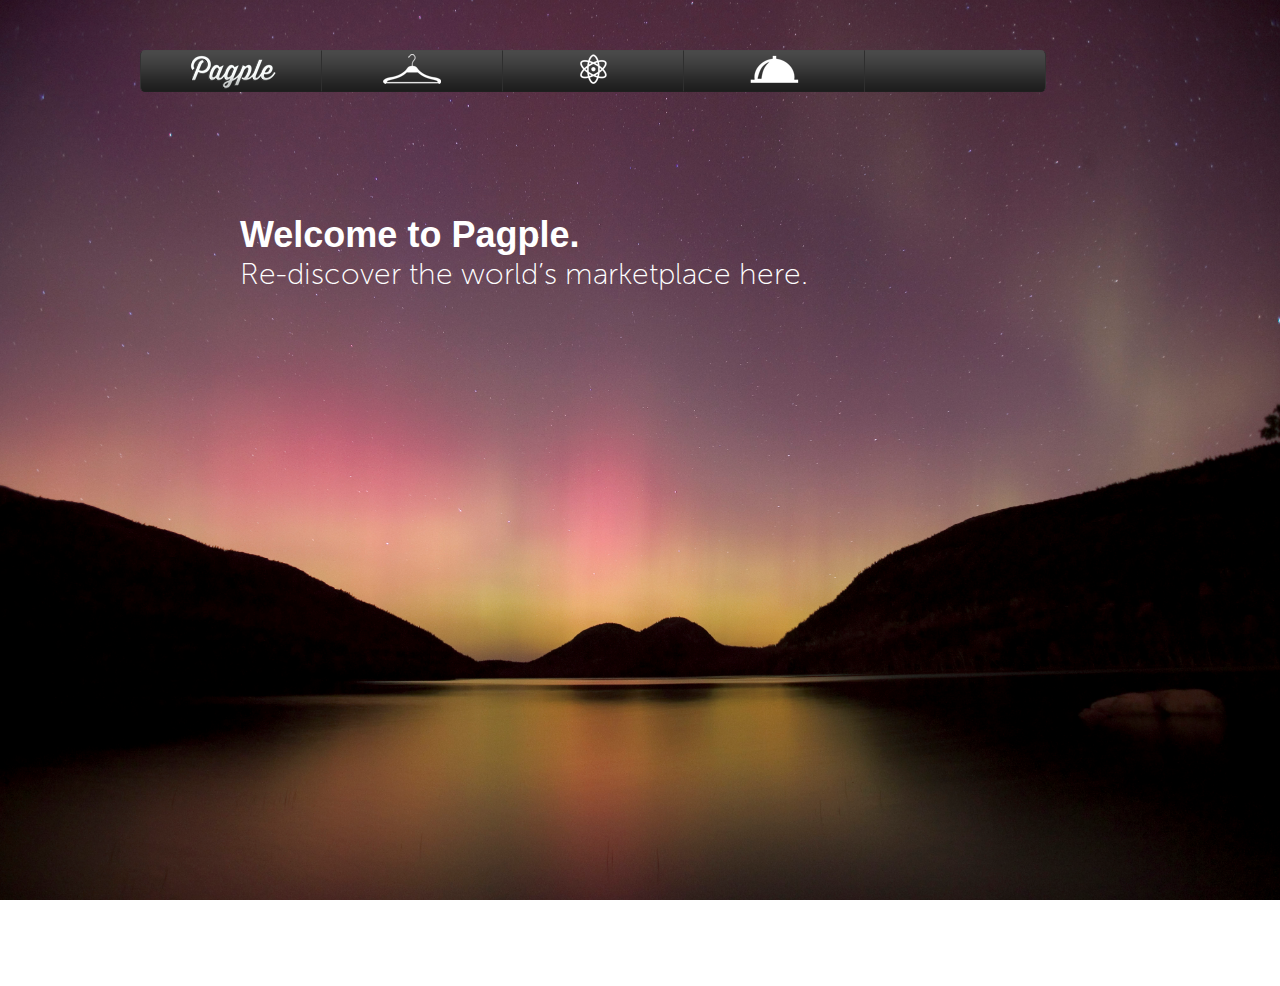
==== commit f16d9d25: "first page sign in done" ====
--- a/Alpha-resource/index.html
+++ b/Alpha-resource/index.html
@@ -53,7 +53,7 @@
                         </a>
                     </li>
                     <li>
-                        <a href="login.html" title="Sign in">
+                        <a href="#" onclick="javascript:signInShow(event);" title="Sign in">
                             <img src="img/lock.png" alt="" />
                         </a>
                     </li>
@@ -87,42 +87,27 @@
                 <br/>
                 <br/>
                 <br/>
-                <div id="requestBeta">
-                    <button id="reqBetaButton" onclick="toggle(event, 'requestBeta');">Request Beta</button>
+                <div id="signInContainer">
+                    <form id="signInForm">
+                            <input type="text" id="email-field" name="email-field" style="color:#fff" placeholder="Email address"/>  
+                            <a href="#" id='forgotPw'>Forgot?</a>
+                            <input type="password" id="password-field" name="password-field" style="color:#fff" placeholder="Your password here"/>
+                            <button id="signInButton"></button>
+                    </form>
                 </div>
                 <script type="text/javascript">
-                    // click on the div
+                    function signInShow(e){
+                        var el = document.getElementById('signInContainer');
+                        $(el).fadeIn("slow");
 
-                    function toggle(e, id) {
-                        var el = document.getElementById(id);
-                        $(el).fadeOut("fast");
-                        // el.style.display = (el.style.display == 'none') ? 'block' : 'none';
-
-                        // save it for hiding
-                        toggle.el = el;
-
-                        // stop the event right here
                         if (e.stopPropagation)
                             e.stopPropagation();
                         e.cancelBubble = true;
+
                         return false;
                     }
-
-                     // click outside the div
-                    document.onclick = function () {
-                        if (toggle.el) {
-                            toggle.el.style.display = 'none';
-                        }
-                    }
                 </script>
-                <div id="email-container">
-                    <div id="email-background">
-                        <form action="email.php" method="post" id="email-form">
-                            <input type="text" id="email-field" name="email-field" placeholder="Enter email to get notified.">                
-                            <button id="email-button"></button>
-                        </form>
-                    </div>
-                </div>
+                
             </div>
         </div>
     </body>
--- a/Alpha-resource/css/main-style.css
+++ b/Alpha-resource/css/main-style.css
@@ -49,48 +49,102 @@
   width: 100%;
   height: 100%;
   padding-bottom: 36px;
-}
-/* --------
- *  Button 
- * --------
-**/
 
-#requestBeta {  
-  margin: 0 auto;
-  width: 250px;
-  height: 50px;
 }
 
-#reqBetaButton {
-
-  width: 250px;
-  height: 50px;
-  font-family: Arial, MuseoSans, "Lucida Grande","Lucida Sans Unicode",Helvetica,Arial,Verdana,sans-serif;
-  font-weight: 700;
-  text-align: center;
-  color: #333333;
-  font-size: 26px;
-  border: solid 1.5px #442f36;
-  background: #f78d1d;
-  background: -webkit-gradient(linear, left top, left bottom, from(#fede46), to(#fda014));
-  background: -moz-linear-gradient(top,  #fede46,  #fda014);
-  filter: progid:DXImageTransform.Microsoft.gradient(startColorstr='#fede46', endColorstr='#fda014');
-  -moz-border-radius: 0px;
-    -webkit-border-radius: 0px;
-    border-radius: 0px;
-    text-shadow: 0px 1px #ffffff;
+div#signInContainer{
+  display:none;
+  position:relative;
+  width:373px;
+  height:226px;
+  background:rgba(0,0,0,0.25);
+  margin:0 auto;
+     -moz-border-radius: 5px;
+   -webkit-border-radius: 5px;
+   border-radius: 5px;
+   font-family: "HelveticaNeue-Light", "Helvetica Neue Light", "Helvetica Neue", Helvetica, Arial, "Lucida Grande", sans-serif;
+   font-weight: 300;
+}
+div#signInContainer a{
+  position:absolute;
+  font-family: "HelveticaNeue-Light", "Helvetica Neue Light", "Helvetica Neue", Helvetica, Arial, "Lucida Grande", sans-serif;
+   font-weight: 300;
+   text-align:right;
+   top:80px;
+   right:25px;
+}
+#email-field{
+  position:absolute;
+  top:20px;
+  padding-left: 17px;
+  left: 8px;
+  margin-top: 8px;
+  margin:0 auto;
+  border: none;
+  /*float: left;*/
+  font-size: 14px;
+  font-family: Kalinga;
+  background: url(../img/email-field/field-bg-metro.png) no-repeat center;
+  line-height: 22px;
+  vertical-align: middle;
+  -webkit-background-size: 339px 38px;
+  -moz-background-size: 339px 38px;
+  -o-background-size: 339px 38px;
+  background-size: 339px 38px;
+  width: 339px;
+  height: 38px;
 }
 
-#reqBetaButton:hover {
-  background: #f78d1d;
-  background: -webkit-gradient(linear, left top, left bottom, from(#fda014), to(#fede46));
-  background: -moz-linear-gradient(top,  #fda014,  #fede46);
-  filter:  progid:DXImageTransform.Microsoft.gradient(startColorstr='#fda014', endColorstr='#fede46');
-  -moz-border-radius: 0px;
-    -webkit-border-radius: 0px;
-    border-radius: 0px;
-    text-shadow: 0px 1px #ffffff;
+#password-field{
+  position:absolute; 
+  top:110px;
+  padding-left: 17px;
+  left: 8px;
+  margin-top: 8px;
+  margin:0 auto;
+  border: none;
+  /*float: left;*/
+  font-size: 14px;
+  font-family: Kalinga;
+  background: url(../img/email-field/field-bg-metro.png) no-repeat center;
+  line-height: 22px;
+  vertical-align: middle;
+  -webkit-background-size: 339px 38px;
+  -moz-background-size: 339px 38px;
+  -o-background-size: 339px 38px;
+  background-size: 339px 38px;
+  width: 339px;
+  height: 38px;
+
 }
+
+#signInButton{
+  position:absolute; 
+  bottom:20px;
+  border: none;
+  left:134px;
+  margin:0 auto;
+  background: url(../img/email-field/Login.png) no-repeat center;
+  -webkit-background-size: 106px 42px;
+  -moz-background-size: 106px 42px;
+  -o-background-size: 106px 42px;
+  background-size: 106px 42px;
+  width: 106px;
+  height: 42px;
+}
+::-webkit-input-placeholder { /* WebKit browsers */
+    color:    #fff;
+}
+:-moz-placeholder { /* Mozilla Firefox 4 to 18 */
+    color:    #fff;
+}
+::-moz-placeholder { /* Mozilla Firefox 19+ */
+    color:    #fff;
+}
+:-ms-input-placeholder { /* Internet Explorer 10+ */
+    color:    #fff;
+}
+
 /* --------
  *  Slogan 
  * --------
--- a/Alpha-resource/css/font.css
+++ b/Alpha-resource/css/font.css
@@ -6,17 +6,6 @@
 */
 
 @charset "utf-8";
-
-@font-face{
-  font-family:ProximaNova;
-  font-weight:lighter;
-  src:url("../font/ProximaNova-Light.otf") format('opentype');
-}
-
-@font-face{
-  font-family:ProximaNova;
-  src:url("../font/ProximaNova-Light.otf") format('opentype');
-}
 
 @font-face {
   font-family: 'MuseoSans';
